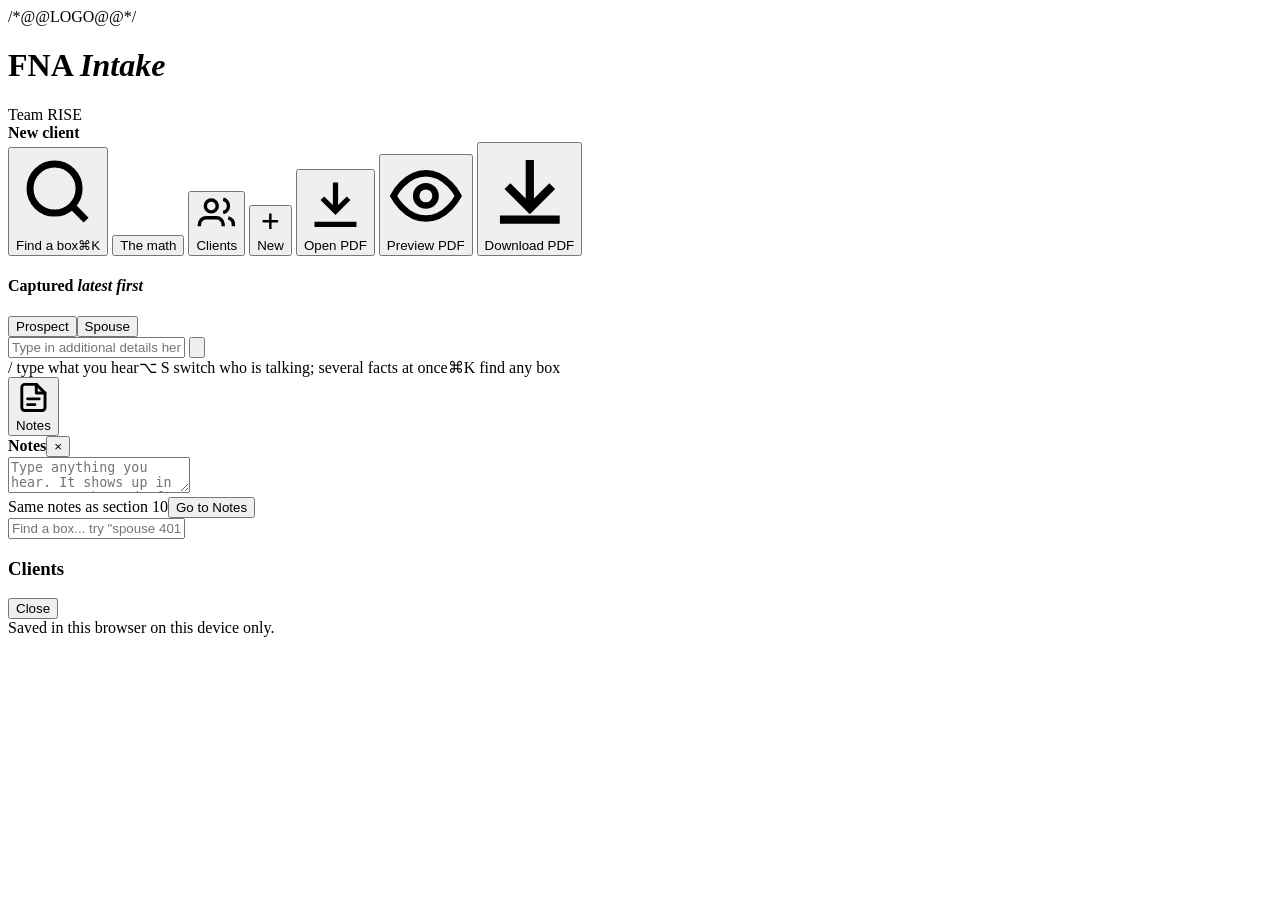
==== src/index.src.html @ fdba8e28 "FNA Intake app: source, build script and built page Co-Authored-By: Claude Opus 5.5 <noreply@anthrop" ====
<!doctype html>
<html lang="en">
<head>
<meta charset="utf-8">
<meta name="viewport" content="width=device-width,initial-scale=1,viewport-fit=cover">
<title>FNA Intake</title>
<meta name="theme-color" content="#eef2f2">
<link rel="icon" href="[data-uri]*@@ICON@@*/">
<link rel="preconnect" href="https://fonts.googleapis.com"><link rel="preconnect" href="https://fonts.gstatic.com" crossorigin>
<link href="https://fonts.googleapis.com/css2?family=Inter:wght@400;500;600;700;800&family=Source+Serif+4:ital,opsz,wght@0,8..60,500;0,8..60,600;1,8..60,400;1,8..60,500&display=swap" rel="stylesheet">
<style>/*@@CSS@@*/</style>
</head>
<body>
<div class="bgx" aria-hidden="true"><i class="b1"></i><i class="b2"></i><i class="b3"></i></div><div class="grain" aria-hidden="true"></div><div class="prog" id="prog"></div>

<header class="top">
  <div class="brand">/*@@LOGO@@*/<div><h1>FNA <em>Intake</em></h1><div class="sub">Team RISE</div></div></div>
  <div class="who-chip"><span class="save-dot" id="saveDot" title="Saved on this device"></span><b id="whoName">New client</b></div>
  <div class="grow"></div>
  <button class="btn ghost" id="findBtn" title="Find any box (Ctrl or Cmd + K)"><svg viewBox="0 0 24 24" fill="none" stroke="currentColor" stroke-width="2"><circle cx="11" cy="11" r="7"/><path d="M20 20l-3.5-3.5"/></svg><span class="lbl-hide">Find a box</span><span class="kbd lbl-hide">&#8984;K</span></button>
  <button class="btn ghost mobile-math" id="mathBtn">The math</button>
  <button class="btn ghost" id="clientsBtn"><svg viewBox="0 0 24 24" fill="none" stroke="currentColor" stroke-width="2"><path d="M16 19v-1a4 4 0 0 0-4-4H6a4 4 0 0 0-4 4v1"/><circle cx="9" cy="7" r="3.5"/><path d="M22 19v-1a4 4 0 0 0-3-3.9M16 3.1a4 4 0 0 1 0 7.8"/></svg><span class="lbl-keep">Clients</span></button>
  <button class="btn" id="newBtn"><svg viewBox="0 0 24 24" fill="none" stroke="currentColor" stroke-width="2.2"><path d="M12 5v14M5 12h14"/></svg><span class="lbl-hide">New</span></button>
  <button class="btn ghost" id="openBtn" title="Load answers from a filled FNA Intake PDF"><svg viewBox="0 0 24 24" fill="none" stroke="currentColor" stroke-width="2"><path d="M4 20h16M12 4v11M7 10l5 5 5-5"/></svg><span class="lbl-hide">Open PDF</span></button>
  <input type="file" id="pdfFile" accept="application/pdf,.pdf" hidden>
  <button class="btn" id="pvBtn"><svg viewBox="0 0 24 24" fill="none" stroke="currentColor" stroke-width="2"><path d="M2 12s3.5-7 10-7 10 7 10 7-3.5 7-10 7S2 12 2 12z"/><circle cx="12" cy="12" r="3"/></svg><span class="lbl-hide">Preview PDF</span></button>
  <button class="btn" id="rptBtn" hidden title="Open this client in the FNA Report app"><svg viewBox="0 0 24 24" fill="none" stroke="currentColor" stroke-width="2"><path d="M4 19V5M4 19h16M8 15l4-4 3 3 5-6"/></svg><span class="lbl-hide">Build report</span></button>
  <button class="btn primary" id="dlBtn"><svg viewBox="0 0 24 24" fill="none" stroke="currentColor" stroke-width="2.2"><path d="M12 4v12M6 11l6 6 6-6M4 20h16"/></svg><span class="lbl-hide">Download PDF</span></button>
</header>

<div class="shell">
  <nav class="nav" id="nav"></nav>
  <main class="main" id="main"></main>
  <aside class="rail" id="rail">
    <div class="card" id="math"></div>
    <div class="card" id="math3"></div>
    <div class="card" id="math2"></div>
    <div class="card"><h4>Captured <i>latest first</i></h4><div class="log" id="log"></div></div>
  </aside>
</div>

<div class="dock">
  <div class="dock-in">
    <div class="spk" id="spk" title="Who is talking (Option + S)"><button type="button" data-w="p" class="on"><i></i><span>Prospect</span></button><button type="button" data-w="s"><i></i><span>Spouse</span></button></div>
    <input id="cap" autocomplete="off" spellcheck="false" placeholder='Type in additional details here' aria-label="Quick capture">
    <button class="go" id="capGo" title="Drop it in (Enter)"><svg viewBox="0 0 24 24" fill="none" stroke="currentColor" stroke-width="2.4" stroke-linecap="round" stroke-linejoin="round"><path d="M5 12h14M13 6l6 6-6 6"/></svg></button>
  </div>
  <div class="preview" id="pv"></div>
  <div class="hints"><span><span class="kbd">/</span> type what you hear</span><span><span class="kbd">&#8997; S</span> switch who is talking</span><span><span class="kbd">;</span> several facts at once</span><span><span class="kbd">&#8984;K</span> find any box</span></div>
</div>

<div class="toasts" id="toasts"></div>
<button type="button" class="padbtn" id="padBtn" title="Notes (Option + N)"><svg viewBox="0 0 24 24" fill="none" stroke="currentColor" stroke-width="2" stroke-linecap="round" stroke-linejoin="round"><path d="M14 3H6a2 2 0 0 0-2 2v14a2 2 0 0 0 2 2h12a2 2 0 0 0 2-2V9z"/><path d="M14 3v6h6M8 13h8M8 17h5"/></svg>Notes<i class="dot"></i></button>
<div class="pad" id="pad" role="dialog" aria-label="Notes">
  <header><b>Notes</b><span class="who" id="padWho"></span><button type="button" class="x" id="padX" title="Close (Esc)">&times;</button></header>
  <textarea id="padTxt" spellcheck="true" placeholder="Type anything you hear. It shows up in Notes at the end of the intake and prints on the PDF."></textarea>
  <footer><span class="tip">Same notes as section 10</span><button type="button" class="btn sm ghost" id="padGo">Go to Notes</button></footer>
</div>
<div class="veil" id="veil"></div>
<div class="palette" id="pal"><input id="palIn" placeholder="Find a box... try &quot;spouse 401k&quot; or &quot;mortgage&quot;" autocomplete="off"><div class="res" id="palRes"></div></div>
<aside class="drawer" id="drawer">
  <header><h3>Clients</h3><button class="btn sm ghost" id="closeDrawer">Close</button></header>
  <div class="list" id="clientList"></div>
  <div class="foot2">Saved in this browser on this device only.</div>
</aside>

<script>/*@@PDFLIB@@*/</script>
<script>window.__FNA_PDF__="/*@@PDF@@*/";</script>
<script>/*@@SCHEMA@@*/</script>
<script>/*@@FILL@@*/</script>
<script>/*@@CAPTURE@@*/</script>
<script>/*@@APP@@*/</script>
</body>
</html>
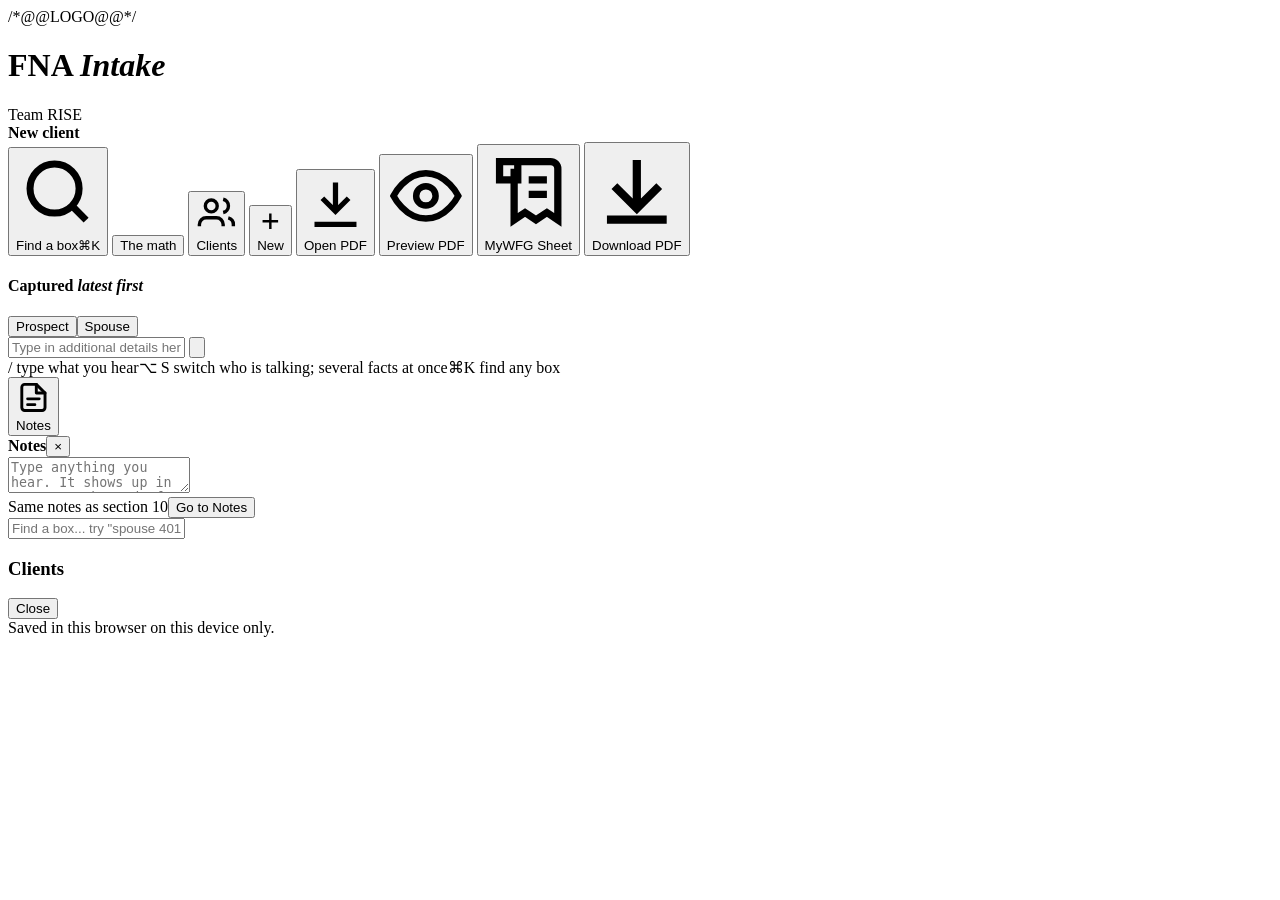
==== commit 3c72d6e7: "Add MyWFG Sheet: a typing guide in MyWFG's FNA order One button turns the intake into a PDF that wal" ====
--- a/src/index.src.html
+++ b/src/index.src.html
@@ -24,6 +24,7 @@
   <button class="btn ghost" id="openBtn" title="Load answers from a filled FNA Intake PDF"><svg viewBox="0 0 24 24" fill="none" stroke="currentColor" stroke-width="2"><path d="M4 20h16M12 4v11M7 10l5 5 5-5"/></svg><span class="lbl-hide">Open PDF</span></button>
   <input type="file" id="pdfFile" accept="application/pdf,.pdf" hidden>
   <button class="btn" id="pvBtn"><svg viewBox="0 0 24 24" fill="none" stroke="currentColor" stroke-width="2"><path d="M2 12s3.5-7 10-7 10 7 10 7-3.5 7-10 7S2 12 2 12z"/><circle cx="12" cy="12" r="3"/></svg><span class="lbl-hide">Preview PDF</span></button>
+  <button class="btn" id="entryBtn" title="Typing guide: every MyWFG FNA box, in MyWFG's order"><svg viewBox="0 0 24 24" fill="none" stroke="currentColor" stroke-width="2"><path d="M9 4h9a2 2 0 0 1 2 2v14l-3-2-3 2-3-2-3 2V6"/><path d="M12 9h5M12 13h5M4 4h5v5H4z"/></svg><span class="lbl-hide">MyWFG Sheet</span></button>
   <button class="btn" id="rptBtn" hidden title="Open this client in the FNA Report app"><svg viewBox="0 0 24 24" fill="none" stroke="currentColor" stroke-width="2"><path d="M4 19V5M4 19h16M8 15l4-4 3 3 5-6"/></svg><span class="lbl-hide">Build report</span></button>
   <button class="btn primary" id="dlBtn"><svg viewBox="0 0 24 24" fill="none" stroke="currentColor" stroke-width="2.2"><path d="M12 4v12M6 11l6 6 6-6M4 20h16"/></svg><span class="lbl-hide">Download PDF</span></button>
 </header>
@@ -69,6 +70,8 @@
 <script>/*@@SCHEMA@@*/</script>
 <script>/*@@FILL@@*/</script>
 <script>/*@@CAPTURE@@*/</script>
+<script>/*@@MODEL@@*/</script>
+<script>/*@@ENTRY@@*/</script>
 <script>/*@@APP@@*/</script>
 </body>
 </html>
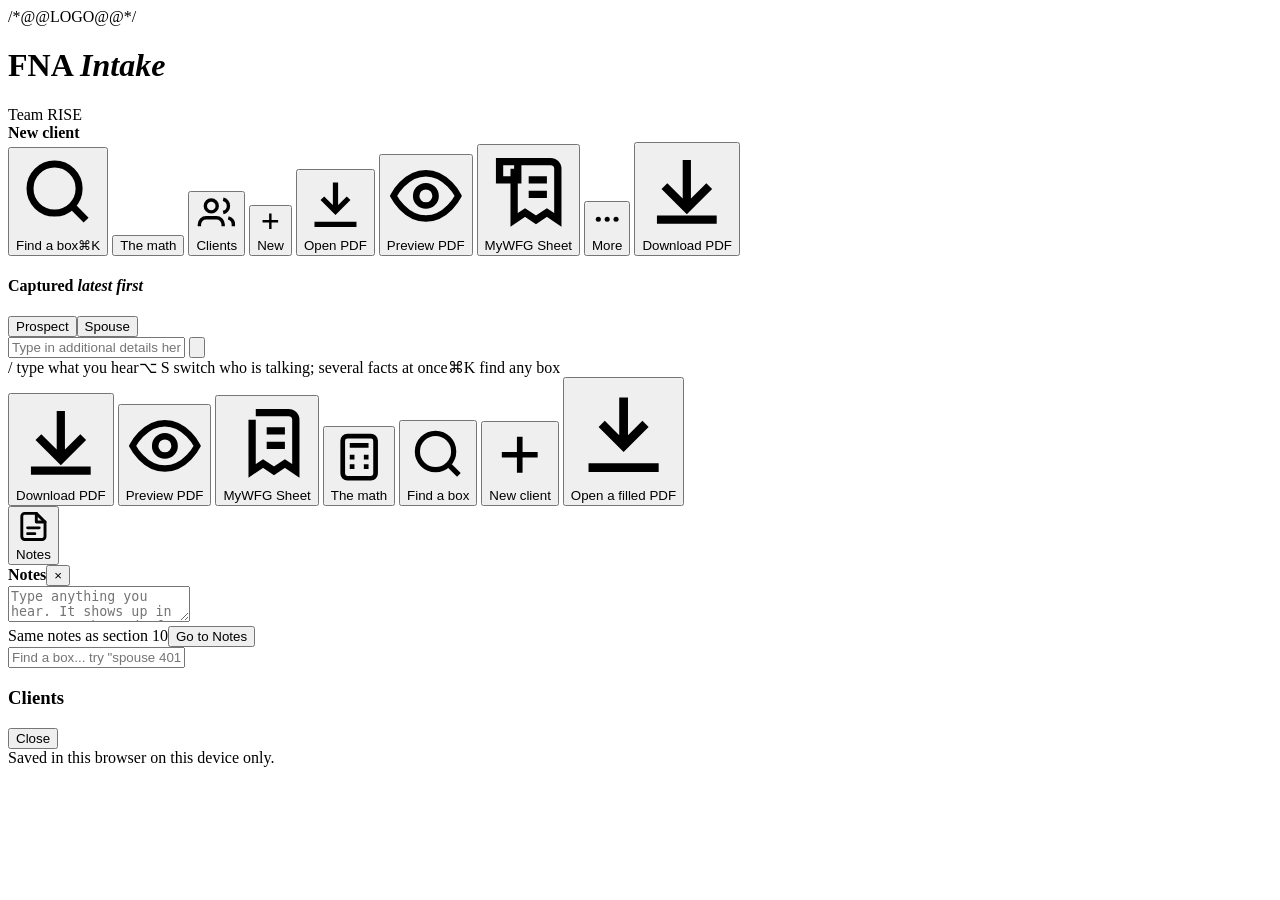
==== commit d4d3ad32: "Phone version: every box named, nothing covers what you type From Coach's 11/25 screenshots and Bril" ====
--- a/src/index.src.html
+++ b/src/index.src.html
@@ -26,6 +26,7 @@
   <button class="btn" id="pvBtn"><svg viewBox="0 0 24 24" fill="none" stroke="currentColor" stroke-width="2"><path d="M2 12s3.5-7 10-7 10 7 10 7-3.5 7-10 7S2 12 2 12z"/><circle cx="12" cy="12" r="3"/></svg><span class="lbl-hide">Preview PDF</span></button>
   <button class="btn" id="entryBtn" title="Typing guide: every MyWFG FNA box, in MyWFG's order"><svg viewBox="0 0 24 24" fill="none" stroke="currentColor" stroke-width="2"><path d="M9 4h9a2 2 0 0 1 2 2v14l-3-2-3 2-3-2-3 2V6"/><path d="M12 9h5M12 13h5M4 4h5v5H4z"/></svg><span class="lbl-hide">MyWFG Sheet</span></button>
   <button class="btn" id="rptBtn" hidden title="Open this client in the FNA Report app"><svg viewBox="0 0 24 24" fill="none" stroke="currentColor" stroke-width="2"><path d="M4 19V5M4 19h16M8 15l4-4 3 3 5-6"/></svg><span class="lbl-hide">Build report</span></button>
+  <button class="btn ghost more-btn" id="moreBtn" aria-haspopup="true" aria-expanded="false"><svg viewBox="0 0 24 24" fill="currentColor"><circle cx="5" cy="12" r="2"/><circle cx="12" cy="12" r="2"/><circle cx="19" cy="12" r="2"/></svg><span>More</span></button>
   <button class="btn primary" id="dlBtn"><svg viewBox="0 0 24 24" fill="none" stroke="currentColor" stroke-width="2.2"><path d="M12 4v12M6 11l6 6 6-6M4 20h16"/></svg><span class="lbl-hide">Download PDF</span></button>
 </header>
 
@@ -50,6 +51,15 @@
   <div class="hints"><span><span class="kbd">/</span> type what you hear</span><span><span class="kbd">&#8997; S</span> switch who is talking</span><span><span class="kbd">;</span> several facts at once</span><span><span class="kbd">&#8984;K</span> find any box</span></div>
 </div>
 
+<div class="moremenu" id="moreMenu" role="menu">
+  <button type="button" data-proxy="dlBtn" class="mm-main"><svg viewBox="0 0 24 24" fill="none" stroke="currentColor" stroke-width="2.2"><path d="M12 4v12M6 11l6 6 6-6M4 20h16"/></svg>Download PDF</button>
+  <button type="button" data-proxy="pvBtn"><svg viewBox="0 0 24 24" fill="none" stroke="currentColor" stroke-width="2"><path d="M2 12s3.5-7 10-7 10 7 10 7-3.5 7-10 7S2 12 2 12z"/><circle cx="12" cy="12" r="3"/></svg>Preview PDF</button>
+  <button type="button" data-proxy="entryBtn"><svg viewBox="0 0 24 24" fill="none" stroke="currentColor" stroke-width="2"><path d="M9 4h9a2 2 0 0 1 2 2v14l-3-2-3 2-3-2-3 2V6"/><path d="M12 9h5M12 13h5"/></svg>MyWFG Sheet</button>
+  <button type="button" data-proxy="mathBtn"><svg viewBox="0 0 24 24" fill="none" stroke="currentColor" stroke-width="2"><rect x="5" y="3" width="14" height="18" rx="2"/><path d="M8 7h8M8 12h2M14 12h2M8 16h2M14 16h2"/></svg>The math</button>
+  <button type="button" data-proxy="findBtn"><svg viewBox="0 0 24 24" fill="none" stroke="currentColor" stroke-width="2"><circle cx="11" cy="11" r="7"/><path d="M20 20l-3.5-3.5"/></svg>Find a box</button>
+  <button type="button" data-proxy="newBtn"><svg viewBox="0 0 24 24" fill="none" stroke="currentColor" stroke-width="2.2"><path d="M12 5v14M5 12h14"/></svg>New client</button>
+  <button type="button" data-proxy="openBtn"><svg viewBox="0 0 24 24" fill="none" stroke="currentColor" stroke-width="2"><path d="M4 20h16M12 4v11M7 10l5 5 5-5"/></svg>Open a filled PDF</button>
+</div>
 <div class="toasts" id="toasts"></div>
 <button type="button" class="padbtn" id="padBtn" title="Notes (Option + N)"><svg viewBox="0 0 24 24" fill="none" stroke="currentColor" stroke-width="2" stroke-linecap="round" stroke-linejoin="round"><path d="M14 3H6a2 2 0 0 0-2 2v14a2 2 0 0 0 2 2h12a2 2 0 0 0 2-2V9z"/><path d="M14 3v6h6M8 13h8M8 17h5"/></svg>Notes<i class="dot"></i></button>
 <div class="pad" id="pad" role="dialog" aria-label="Notes">
